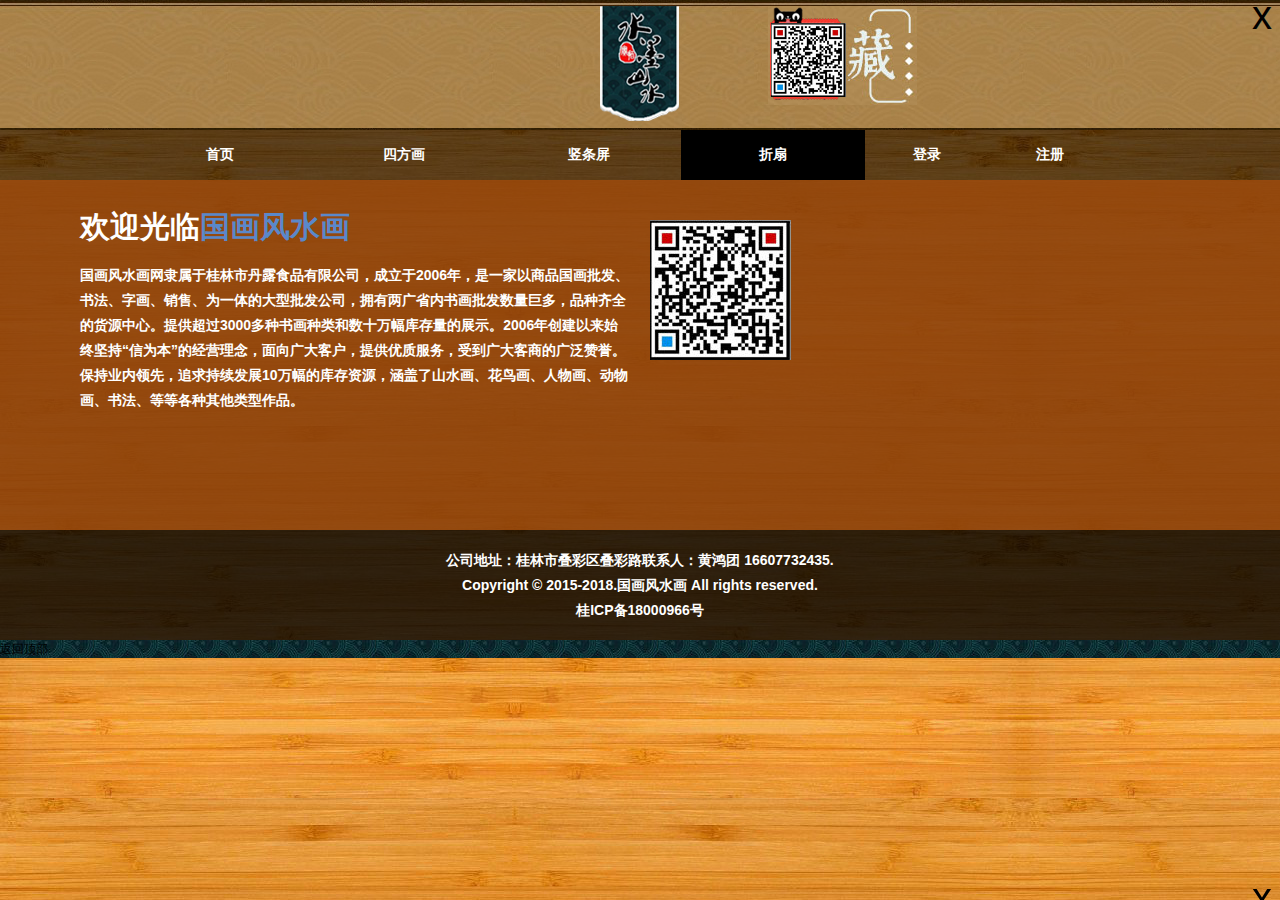
==== geomanticFan.html @ 8c3b7b14 "删除废弃页面、图片" ====
<!DOCTYPE html>
<html lang="en">
<head>
  <meta charset="UTF-8">
  <title>国画风水画-折扇</title>
  <link rel="icon" href="images/bg/fanicon.ico">
  <link rel="stylesheet" href="css/base.css">
  <link rel="stylesheet" href="css/style.css">
  <link rel="stylesheet" href="css/Zstyle.css">
  <link rel="stylesheet" href="css/ZZindex.css">
</head>
<body>
  <!-- 头部 -->
  <div id="ohead" class="mod">
    <div id="logo" class="bg01 mod">
      <img src="images/bg/001-logo.png" alt="" class="logo">
      <img src="images/bg/001-logo-ewm.png" alt="" class="twoCode">
    </div>
    <!-- 导航栏 -->
    <div id="nav">
      <div class="clearfix mod menuNav"><button id="menuBtn">目录</button></div>
      <ul id="headOul" class="clearfix">
        <li><a target="_blank" href="index.html">首页</a></li>
        <li><a target="_blank" href="square.html">四方画</a></li>
        <li><a target="_blank" href="vertical.html">竖条屏</a></li>
        <li id="index"><a target="_blank" href="geomanticFan.html">折扇</a></li>
        <li class="modRight login">登录</li>
        <li class="modRight registered">注册</li>
        <li id="tourist">游客</li>
      </ul>
      <!-- 购物车 -->
      <div id="car">
          <span></span>
      </div>
    </div>
  </div>
  <!-- 商品列表 -->
  <div class="cover">
    <div class="panel">
        <h3>商品列表</h3>
          <ul>
              <!--<li>-->
              <!--<span class="zleft">福禄满堂</span>-->
              <!--<span class="zleft">抢购价365元</span>-->
              <!--<span class="pre pay">付款</span>-->
              <!--<span class="pre delete">删除</span>-->
              <!--</li>-->
              <li></li>
          </ul>
    </div>
  </div>
  <!-- 登录-注册界面 -->
  <div id="mengPlate">
    <div id="interface" class="bg06">
      <span id="hide">x</span>
      <ul id="inter">
        <li class="login">登录</li>
        <li class="registered">注册</li>
      </ul>
      <ul>
        <li>
          <div id="login">
            <form action="index.html">
              <p>
                <span>用户名:</span>
                <input type="text" name="id" placeholder="请输入用户名">
              </p>
              <p>
                <span>密码:</span>
                <input type="password" name="password" placeholder="请输入密码">
              </p>
              <input type="submit" value="点击登录">
            </form>
          </div>
        </li>
        <li>
          <div id="registered">
            <form action="index.html">
              <p>
                <span>用户名:</span>
                <input type="text" name="id" placeholder="请设置用户名">
              </p>
              <p>
                <span>密码:</span>
                <input type="password" name="password" placeholder="请设置密码">
              </p>
              <p>
                <span>确认密码:</span>
                <input type="password" class="rightPassword" placeholder="请确认密码">
              </p>
              <input type="submit" value="点击注册">
            </form>
          </div>
        </li>
      </ul>
    </div>
  </div>
  <!-- 主体 -->
  <div id="obody">

  </div>
  <!-- 尾部 -->
  <div id="footer" class="mod">
    <div class="foot-up">
        <div>
            <h2>欢迎光临<a href="#">国画风水画</a></h2>
            <p>
                国画风水画网隶属于桂林市丹露食品有限公司，成立于2006年，是一家以商品国画批发、书法、字画、销售、为一体的大型批发公司，拥有两广省内书画批发数量巨多，品种齐全的货源中心。提供超过3000多种书画种类和数十万幅库存量的展示。2006年创建以来始终坚持“信为本”的经营理念，面向广大客户，提供优质服务，受到广大客商的广泛赞誉。
                保持业内领先，追求持续发展10万幅的库存资源，涵盖了山水画、花鸟画、人物画、动物画、书法、等等各种其他类型作品。</p>
            <img src="images/bg/fqq_ewm.jpg"/>
        </div>
    </div>
    <div class="foot-down">
        <p>公司地址：桂林市叠彩区叠彩路联系人：黄鸿团   16607732435.</p>
        <p>Copyright © 2015-2018.国画风水画 All rights reserved.</p>
        <p>桂ICP备18000966号</p>
    </div>
  </div>
  <!-- 侧边固定栏 -->
  <div id="fixNav" class="bg02">
    <!-- <div class="consult"><span>阿里巴网店</span></div>
    <div class="consult"><span>在线咨询</span></div>
    <div class="qrcord"><span>扫一扫</span></div> -->
    <div class="return"><span>返回顶部</span></div>
  </div>
  <!-- 弹窗广告 -->
  <div class="windowAdverti">
    <img src="images/bg/06.jpg" alt="">
    <span class="down">x</span>
  </div>
  <div class="bigAdverti">
    <img src="images/bg/07.jpg" alt="">
    <span class="down">x</span>
  </div>
  <script src="js/jquery-3.3.1.js"></script>
  <script src="js/store.min.js"></script>
  <script src="js/base.js"></script>
  <script src="js/engineering.js"></script>
  <script src="js/Zindex.js"></script>
  <script src="js/Yscript.js"></script>
</body>
</html>
---- css/base.css ----
@charset "utf-8";
*{box-sizing: border-box;}
/*css 初始化 */
html, body, ul, li, ol, dl, dd, dt, p, h1, h2, h3, h4, h5, h6, form, fieldset, legend, img {
	margin: 0;
	padding: 0;
}


fieldset, img, input, button {
	border: none;
	padding: 0;
	margin: 0;
	outline-style: none;
}

ul, ol {
	list-style: none;
}

input {
	padding-top: 0;
	padding-bottom: 0;
	font-family: "SimSun", "宋体";
}

select, input {
	vertical-align: middle;
}

select, input, textarea {
	font-size: 12px;
	margin: 0;
}
textarea {
	resize: none;
}

/*防止拖动*/
img {
	border: 0;
	vertical-align: middle;
}

/*  去掉图片低测默认的3像素空白缝隙*/
table {
	border-collapse: collapse;
}

body {
	font: 12px/1.5 tahoma,arial,'Hiragino Sans GB','\5b8b\4f53',sans-serif;
}

.clearfix::after {
	content: "";
  clear: both;
  display: block;
  visibility: hidden;		/*兼容旧浏览器*/
  height: 0;			/*兼容旧浏览器*/
}

.clearfix {
	*zoom: 1; /*IE/7/6*/
}

a {
	text-decoration: none;
}

h1, h2, h3, h4, h5, h6 {
	text-decoration: none;
	font-weight: normal;
	font-size: 100%;
}

s, i, em {
	font-style: normal;
	text-decoration: none;
}

/*公共类*/
.w {
	/*版心 提取 */
	width: 1190px;
	margin: 0 auto;
}

.fl {
	float: left
}

.fr {
	float: right
}

.al {
	text-align: left
}

.ac {
	text-align: center
}

.ar {
	text-align: right
}

.hide {
	display: none
}
---- css/style.css ----
@charset "utf-8";
/* 公共区域 */
    *{
      box-sizing: border-box;
    }
    img{
      vertical-align: top;
    }
    body{
      background-image: url(../images/bg/007-bg.jpg);
    }
    .mod{
      width: 100%;
    }
    .bg01{
      background-image: url(../images/bg/001-header-bg.jpg);
    }
    .bg02{
      background-image: url(../images/bg/002-.mainmenu-area-bg.jpg);
    }
    .bg03{
      background-image: url(../images/bg/003-promo-area-bg.jpg);
    }
    .bg06{
      background-image: url(../images/bg/006-body-bg.jpg);
    }
    .bg07{
      background-image: url(../images/bg/007-bg.jpg);
    }

/* 头部 */
    #ohead{
      height: 130px;
      position: relative;
    }
    #logo{
      height: 130px;
      position: relative;
    }
    .logo{
      top: 6px;
      left: 50%;
      margin-left: -40px;
      position: absolute;
    }
    .twoCode{
      top: 6px;
      left: 60%;
      position: absolute;
    }

  /* 导航栏 */
    #nav{
      width: 100%;
      z-index: 10;
      top: 130px;
      position: absolute;
    }
    #nav{
      background-color: rgba(0, 0, 0, .6);
    }
    #headOul{
      width: 80%;
      margin: auto;
      text-align: center;
    }
    #headOul li{
      width: 18%;
      float: left;
      height: 50px;
      line-height: 48px;
    }
    #headOul a{
      color: #fff;
      padding: 16px 50px;
      font-size: 14px;
      font-weight: 700;
    }
    #index,#headOul .index{
      background-color: #000;
    }
    #index a,#headOul .index a{
      color: #fff;
      font-weight: 700;
    }
    #nav .menuNav{
      height: 50px;
      display: none;
      text-align: center;
    }
    #menuBtn{
      width: 50px;
      height: 30px;
      cursor: pointer;
      margin: 10px auto;
    }
    .modRight{
      color: #fff;
      cursor: pointer;
      font-size: 14px;
      font-weight: 700;
    }

  /* 登录-注册界面 */
    #mengPlate{
      top: 0;
      width: 100%;
      height: 100%;
      z-index: 800;
      display: none;
      position: fixed;
      background-color: rgba(180, 180, 180, .6);
    }
    #interface{
      width: 400px;
      height: 300px;
      margin: 150px auto;
      position: relative;
      background-color: #fff;
    }
    #inter{
      text-align: center;
    }
    #inter li{
      width: 50%;
      float: left;
      color: #000;
      height: 40px;
      font-size: 20px;
      font-weight: 700;
      line-height: 40px;
      margin-bottom: 20px;
    }
    #inter+ul li p{
      width: 60%;
      font-size: 20px;
      line-height: 20px;
      margin: 20px auto;
    }
    #inter+ul input{
      height: 20px;
      float: right;
    }
    #inter+ul input[type="submit"]{
      left: 50%;
      color: #fff;
      bottom: 20px;
      width: 100px;
      height: 50px;
      font-size: 14px;
      margin-left: -50px;
      position: absolute;
      background-image: url(../images/bg/002-.mainmenu-area-bg.jpg);
    }
    .content{
      background-color: rgba(144, 80, 0, .5);
    }
    #tourist{
      top: 0;
      width: 12%;
      right: 22%;
      color: #fff;
      height: 40px;
      display: none;
      cursor: pointer;
      font-size: 14px;
      font-weight: 700;
      position: absolute;
    }
    #hide{
      top: 0px;
      width: 40px;
      right: -40px;
      height: 40px;
      font-size: 40px;
      cursor: pointer;
      line-height: 30px;
      text-align: center;
      position: absolute;
    }
    .Red{
      background-color: #f00;
    }
    #out{
      width: 100%;
      height: 100%;
      text-align: center;
      top: 0;
      z-index: 2000;
      background-color: rgba(0, 0, 0, .6);
      position: fixed;
      display: none;
    }
    #out span{
      width: 100%;
      height: 100%;
      left: 0;
      top: 0;
      position: absolute;
    }
    #out div{
      width: 200px;
      height: 100px;
      position: absolute;
      top: 50%;
      left: 50%;
      margin-left: -100px;
      margin-top: -50px;
    }
    #out p{
      color: #2b2b2b;
      font-size: 20px;
      line-height: 40px;
      font-weight: 700;
    }
    #out button{
      width: 50px;
      height: 20px;
      margin: 10px;
    }


/* 主体 */
    #obody{
      top: 50px;
      width: 100%;
      margin-bottom: 50px;
      position: relative;
    }
/*    轮播图
    #carousel{
      margin: 0 auto;
      overflow: hidden;
      position: relative;
    }
    #carousel>.box{
      left: 15%;
      width: 70%;
      overflow: hidden;
      position: relative;
    }
    #carousel ul{
      left: 0;
      width: 500%;
      position: relative;
    }
    #carousel ul li{
      width: 20%;
      float: left;
      text-align: center;
    }
    #carousel ul li img{
      width: 100%;
    }

   底部按钮
    #btn{
      left: 50%;
      bottom: 50px;
      width: 200px;
      height: 20px;
      position: absolute;
      margin-left: -100px;
    }
    #btn span{
      width: 20px;
      height: 20px;
      cursor: pointer;
      margin-left: 20px;
      border-radius: 50%;
      background: #2b2b2b;
      display: inline-block;
    }
    #btn .slide{
      background-color: #f96;
    }

   轮播按钮
    .mid{
      top: 50%;
      position: absolute;
    }
    .mid span{
      width: 40px;
      height: 40px;
      font-size: 40px;
      cursor: pointer;
      line-height: 35px;
      position: absolute;
      text-align: center;
      border-radius: 20px;
    }
    .mid img{
      width: 40px;
      height: 40px;
    }
    .mid .sLeft{
      left: 15%;
    }
    .mid .sRight{
      right: 15%;
    }

    侧边广告
    .adverti{
      top: -2px;
      width: 13%;
      position: absolute;
      text-align: center;
    }
    .adverti img{
      width: 100%;
    }
    .adverti .Shaft{
      width: 80%;
      top: -570px;
      position: relative;
    }
    .adverti .bottomShaft{
      top: -570px;
      position: relative;
    }
    .adverti img:not(.Shaft){
      z-index: 1;
      position: relative;
    }
    .adverti-01{
      left: 1%;
    }
    .adverti-02{
      right: 1%;
    } */

  /* 广告 */
    .advertising{
      width: 100%;
      padding: 50px;
      text-align: center;
    }
    .advertising p{
      margin: 0;
      color: #fff;
      font-size: 50px;
      font-weight: 200;
      padding-bottom: 50px;
    }
    .advertising img{
      width: 100%;
      margin: auto;
      min-width: 400px;
      max-width: 1200px;
      text-align: center;
      vertical-align: middle;
    }

/* 尾部 */



/* 弹窗广告 */
    /* .windowAdverti,.bigAdverti{
      display: none;
      position: fixed;
      z-index: 980;
    }
    .windowAdverti img,.bigAdverti img{
      width: 100%;
    }
    .down{
      top: 0;
      right: 0;
      width: 36px;
      height: 36px;
      font-size: 40px;
      cursor: pointer;
      line-height: 30px;
      position: absolute;
      text-align: center;
    }
    .windowAdverti{

      max-height: 200px;
      max-width: 334px;
      bottom: 0;
      width: 30%;
      right: 0;
    }
    .bigAdverti{
      width: 15%;
      bottom: 0;
      left: 0;
    } */
    .windowAdverti{
      right: 0;
      bottom: 0;
      width: 30%;
      z-index: 980;
      display: none;
      position: fixed;
      max-width: 334px;
      max-height: 200px;
    }
    .windowAdverti img{
      width: 100%;
    }
    .down{
      top: 0;
      right: 0;
      width: 36px;
      height: 36px;
      font-size: 40px;
      cursor: pointer;
      line-height: 30px;
      position: absolute;
      text-align: center;
    }
---- css/Zstyle.css ----
@charset "UTF-8";

.ch-header {
    width: 262px;
    height: 340px;
    margin: 20px auto;
}

.ch-content {
    width: 100%;
    /* height: 591px; */
    margin: 0 auto;
    cursor: pointer;
}
.ch-content img{
    width: 100%;
}

#car {
    width: 40px;
    height: 40px;
    background: url('../images/zlong/shopcar.png') 4px 4px no-repeat;
    z-index: 999;
    background-size: 32px 32px;
    cursor: pointer;
    top: 0;
    right: 18%;
    position: absolute;
    display: none;
}
#car span {
    width: 20px;
    height: 20px;
    color: #f00;
    font-size: 20px;
    font-weight: 600;
    position: absolute;
    right: -12px;
    top: -5px;
}

.cover {
    width: 100%;
    height: 100%;
    z-index: 998;
    background-color: rgba(0, 0, 0, .9);
    text-align: center;
    display: none;
    position: fixed;
    top: 0;
    left: 0;
}
.panel {
    width: 750px;
    height: 350px;
    background-color: #ccc;
    border-radius: 20px;
    position: absolute;
    top: 100px;
    left: 280px;
}

.panel h3 {
    font-size: 22px;
    font-weight: 700;
    border-bottom: 1px solid #2b2b2b;
    box-shadow: 0 0 3px 5px #000;
    border-radius: 20px 20px 0 0;

    margin-bottom: 10px;
    padding: 10px;
}

.panel li {
    width: 100%;
    border-bottom: 1px dashed #666;
    /*background-color: #f00;*/
    float: left;
}

.panel li span {
    color: #D24307;
    font-size: 16px;
    font-weight: 700;
}

.panel {
    float: left;
    margin-left: 30px;
}

.panel .pre {
    float: right;
    margin-right: 30px;
    cursor: pointer;
    color: #f00;
    font-weight: 700;
}

.zleft {
    float: left;
    margin-left: 30px;
}

.panel .pre {
    float: right;
    margin-right: 30px;
    cursor: pointer;
    color: #f00;
    font-weight: 700;
}
---- css/ZZindex.css ----
@charset "UTF-8";
.railrail{
    text-align: center;
}
.rail {
    width: 100%;
    height: 80px;
    background: url('../images/bg/003-promo-area-bg.jpg') 0 0 no-repeat;
}


.z-pic img {
    width: 100%;
    cursor: pointer;
}

.foot-up {
    overflow: hidden;
    width: 100%;
    height: 350px;
    background-color: rgba(139, 64, 10, 0.9);
    color: #fff;
    padding: 30px 80px;
    text-align: left;
    position: relative;
}

.foot-up div {
    width: 550px;
}

.foot-up h2 {
    font-size: 30px;
    font-weight: 700;
    line-height: 33px;
    margin-bottom: 20px;
}
.foot-up h2 a {
    color: #5a88ca;
}

.foot-up p {
    font-size: 14px;
    font-weight: 700;
    line-height: 25px;
}
.foot-up img {
    top: 40px;
    left: 650px;
    position: absolute;
}

.foot-down {
    height: 110px;
    background-color: rgba(0, 0, 0, .8);
    text-align: center;
    padding-top: 20px;
}
.foot-down p {
    color: #fff;
    font-size: 14px;
    font-weight: 700;
    height: 20px;
    line-height: 20px;
    margin-bottom: 5px;
}
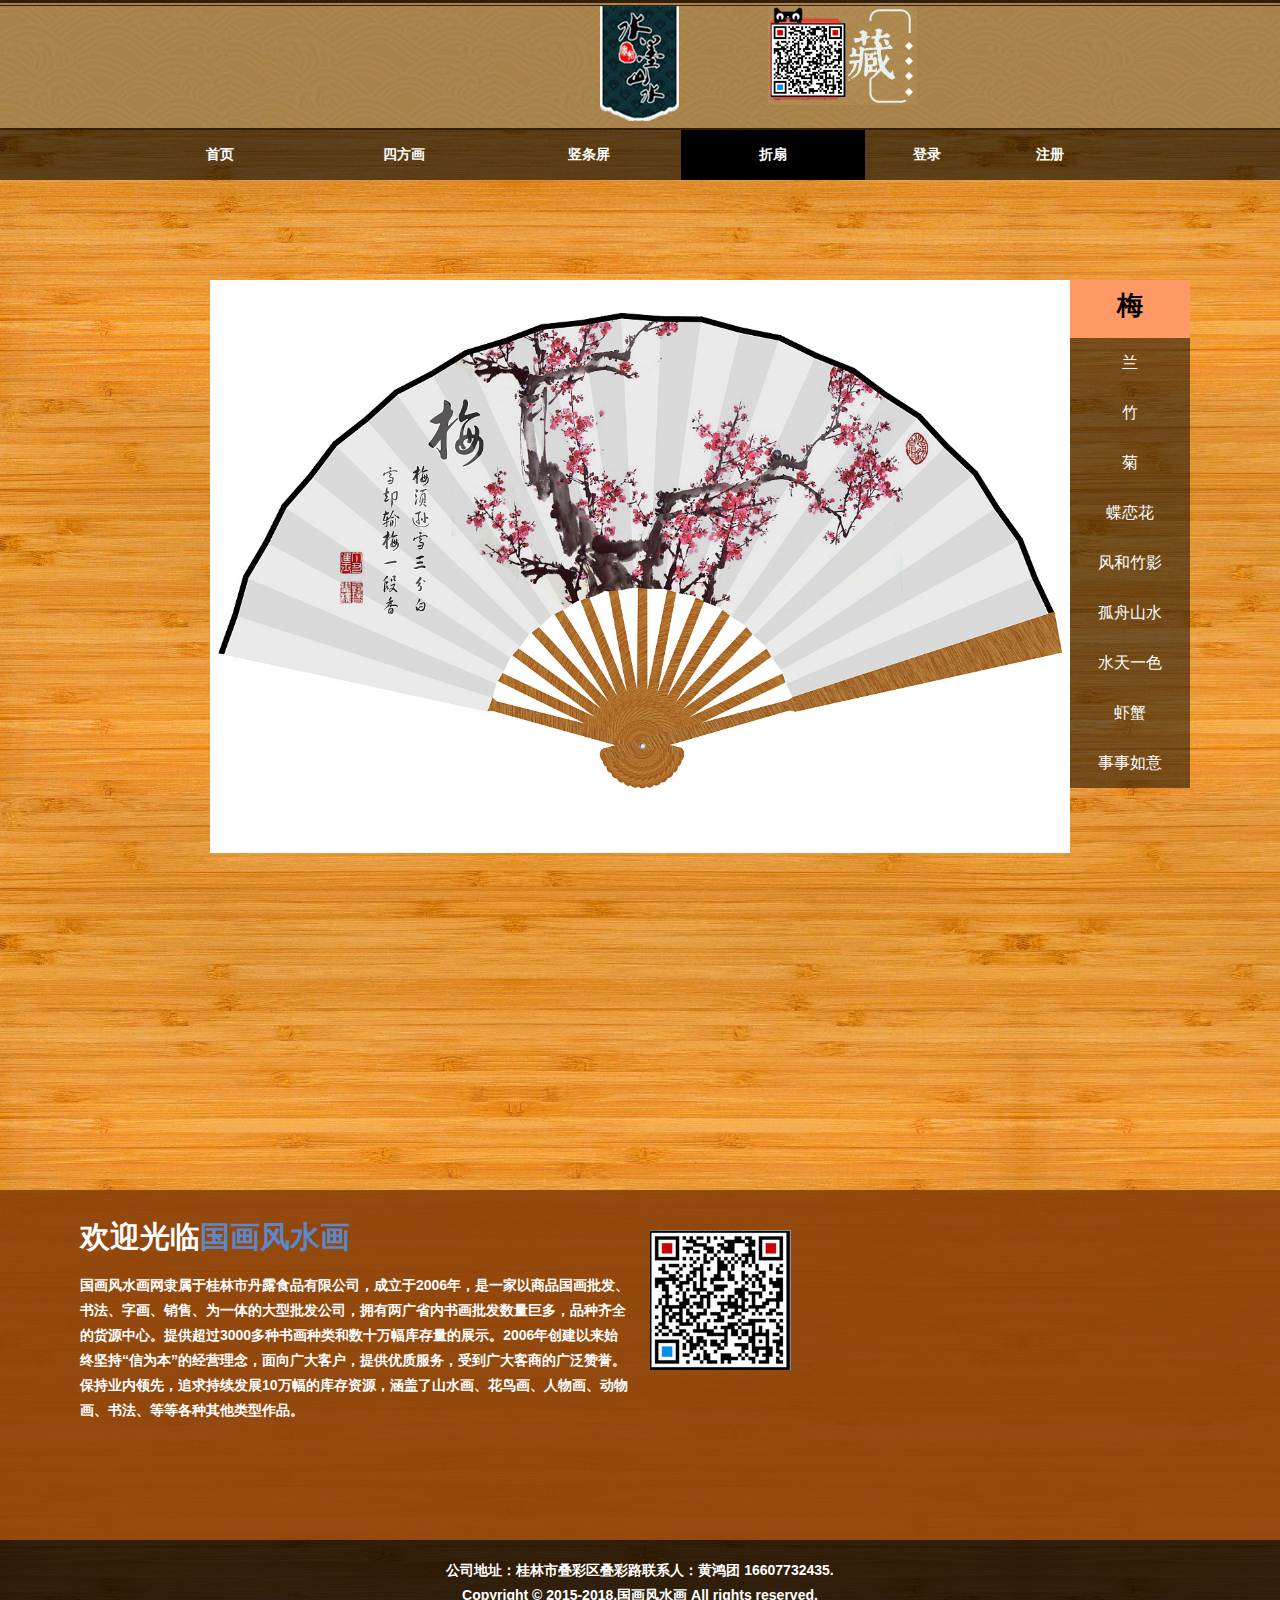
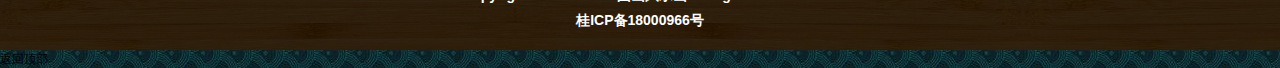
==== commit 9ee7424a: "修改折扇页面" ====
--- a/geomanticFan.html
+++ b/geomanticFan.html
@@ -8,6 +8,7 @@
   <link rel="stylesheet" href="css/style.css">
   <link rel="stylesheet" href="css/Zstyle.css">
   <link rel="stylesheet" href="css/ZZindex.css">
+  <link rel="stylesheet" href="css/fan.css">
 </head>
 <body>
   <!-- 头部 -->
@@ -97,7 +98,23 @@
   </div>
   <!-- 主体 -->
   <div id="obody">
-
+    <div id="fan" class="clearfix">
+        <ul>
+            <li><img src="images/geomanticFan/1.jpg" ><p class="name">梅</p><span class="price">￥285</span></li>
+            <li><img src="images/geomanticFan/2.jpg" ><p class="name">兰</p><span class="price">￥285</span></li>
+            <li><img src="images/geomanticFan/3.jpg" ><p class="name">竹</p><span class="price">￥285</span></li>
+            <li><img src="images/geomanticFan/4.jpg" ><p class="name">菊</p><span class="price">￥285</span></li>
+            <li><img src="images/geomanticFan/5.jpg" ><p class="name">蝶恋花</p><span class="price">￥285</span></li>
+            <li><img src="images/geomanticFan/6.jpg" ><p class="name">风和竹影</p><span class="price">￥285</span></li>
+            <li><img src="images/geomanticFan/7.jpg" ><p class="name">孤舟山水</p><span class="price">￥285</span></li>
+            <li><img src="images/geomanticFan/8.jpg" ><p class="name">水天一色</p><span class="price">￥285</span></li>
+            <li><img src="images/geomanticFan/9.jpg" ><p class="name">虾蟹</p><span class="price">￥285</span></li>
+            <li><img src="images/geomanticFan/10.jpg" ><p class="name">事事如意</p><span class="price">￥285</span></li>
+        </ul>
+        <!-- 指示器 -->
+        <div class="ctl">
+        </div>
+    </div>
   </div>
   <!-- 尾部 -->
   <div id="footer" class="mod">
@@ -123,20 +140,13 @@
     <div class="qrcord"><span>扫一扫</span></div> -->
     <div class="return"><span>返回顶部</span></div>
   </div>
-  <!-- 弹窗广告 -->
-  <div class="windowAdverti">
-    <img src="images/bg/06.jpg" alt="">
-    <span class="down">x</span>
-  </div>
-  <div class="bigAdverti">
-    <img src="images/bg/07.jpg" alt="">
-    <span class="down">x</span>
-  </div>
+
   <script src="js/jquery-3.3.1.js"></script>
   <script src="js/store.min.js"></script>
   <script src="js/base.js"></script>
   <script src="js/engineering.js"></script>
   <script src="js/Zindex.js"></script>
   <script src="js/Yscript.js"></script>
+  <script src="js/fan.js"></script>
 </body>
 </html>
--- a/css/style.css
+++ b/css/style.css
@@ -65,15 +65,18 @@
       text-align: center;
     }
     #headOul li{
+        float: left;
+      /*margin-left: 10px;*/
       width: 18%;
-      float: left;
       height: 50px;
       line-height: 48px;
     }
     #headOul a{
-      color: #fff;
-      padding: 16px 50px;
+        display: inline-block;
+      color: #fff;
+      /*padding: 16px 50px;*/
       font-size: 14px;
+        width: 100%;
       font-weight: 700;
     }
     #index,#headOul .index{
--- a/css/fan.css
+++ b/css/fan.css
@@ -0,0 +1,83 @@
+#fan {
+            max-width: 65%;
+            min-width: 860px;
+            min-height: 860px;
+            margin: 100px auto;
+            position: relative;
+        }
+
+        #fan ul {
+            width: 100%;
+            list-style: none;
+            position: relative;
+        }
+
+        #fan ul li {
+            width: 100%;
+            display: none;
+            position: absolute;
+            left: 0;
+            top: 0;
+        }
+        #fan ul li:first-child{
+            display: list-item;
+        }
+        #fan ul li p,#fan ul li span{
+            display: none;
+        }
+        #fan ul li img{
+            width: 100%;
+            cursor: pointer;
+        }
+
+        #fan .ctl_dir {
+            cursor: pointer;
+        }
+
+        #fan .ctl_dir .ctl_prev,
+        #fan .ctl_dir .ctl_next {
+            width: 20px;
+            height: 34px;
+            background: url("../images/geomanticFan/icon.png") no-repeat;
+            position: absolute;
+            top: 50%;
+            transform: translate(0, -50%);
+        }
+
+        #fan .ctl_dir .ctl_prev {
+            left: 0;
+        }
+
+        #fan .ctl_dir .ctl_next {
+            right: 0;
+            background-position: -9px -45px;
+        }
+
+        #fan .ctl {
+            width: 120px;
+            text-align: center;
+            cursor: pointer;
+            background-color: rgba(0, 0, 0, .5);
+            position: absolute;
+            z-index: 100;
+            right: -120px;
+            color: #fff;
+        }
+
+        #fan .ctl .ctl_icon {
+            text-align: center;
+            font-size: 16px;
+            width: 100%;
+            height: 50px;
+            line-height: 50px;
+            display: inline-block;
+        }
+
+        #fan .ctl .current {
+            color: #000;
+            font-size: 26px;
+            font-weight: 700;
+            height: 58px;
+            background-color: #f96;
+        }
+
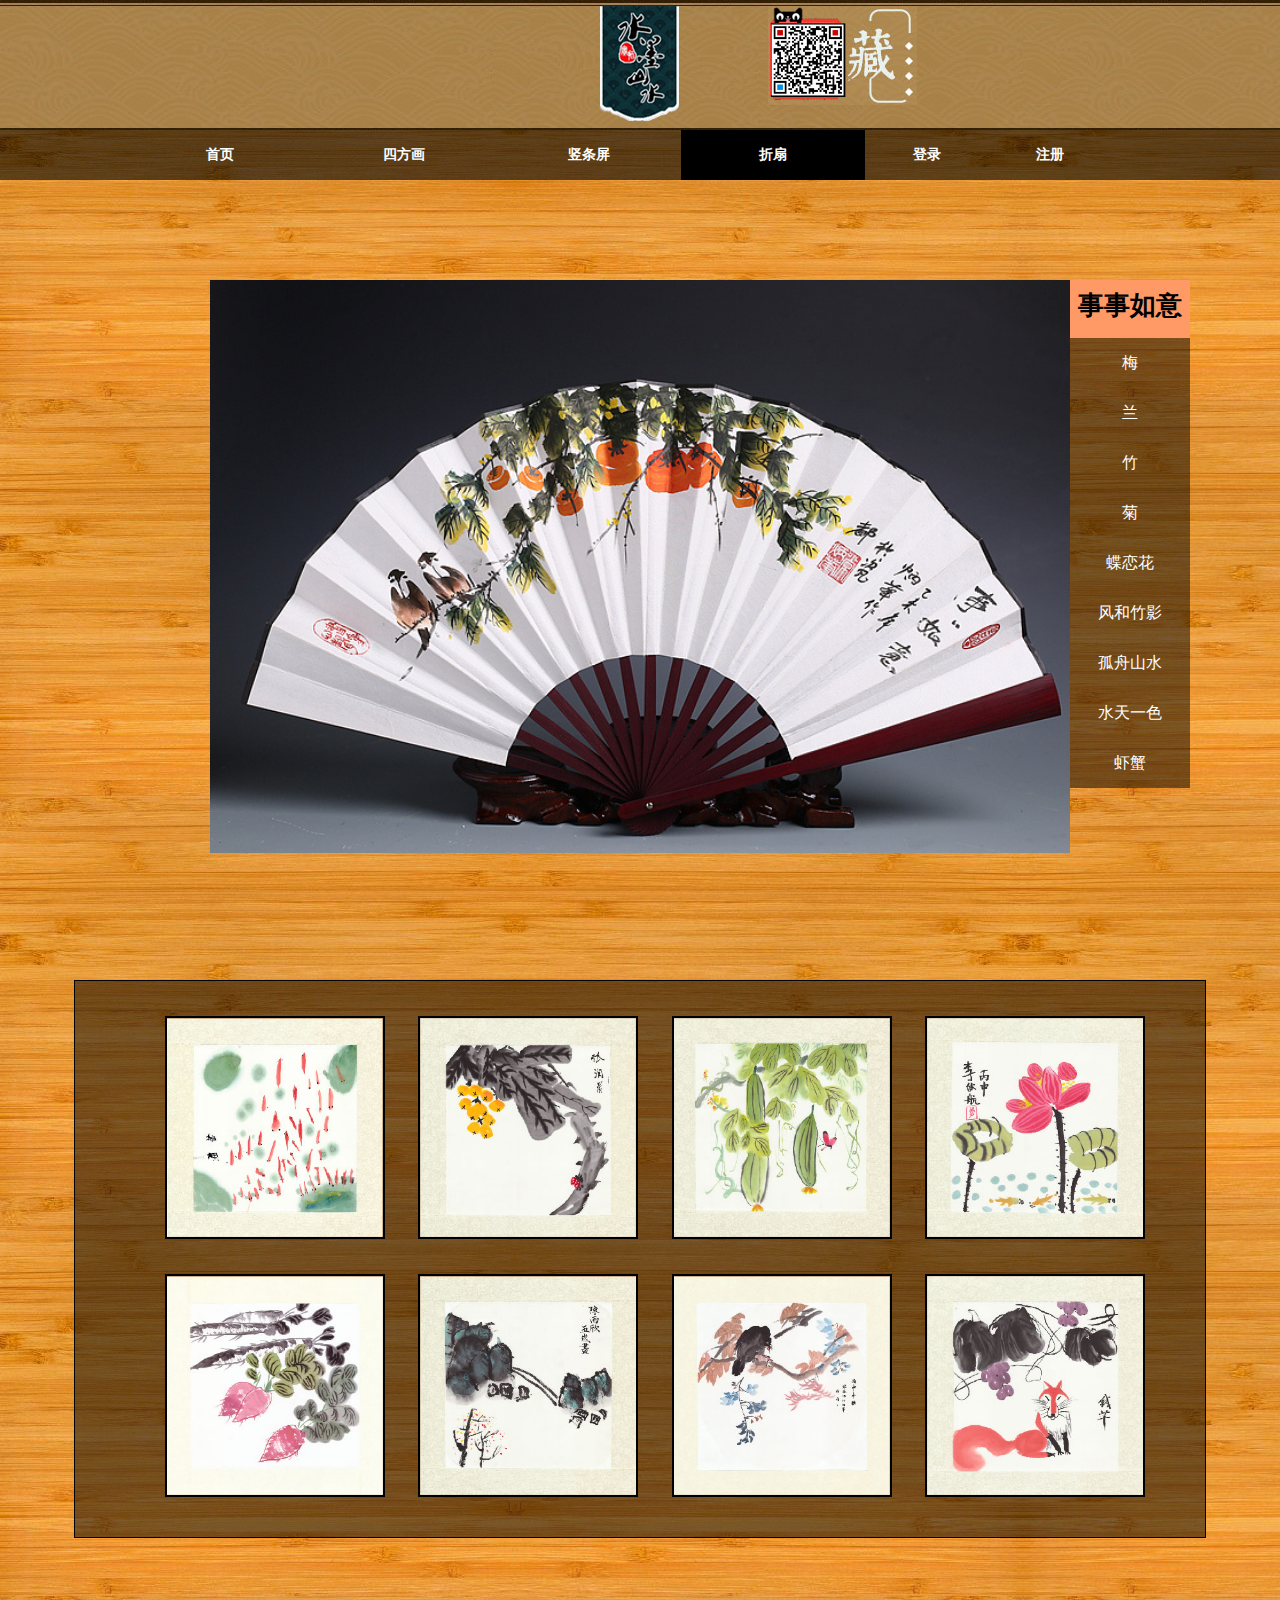
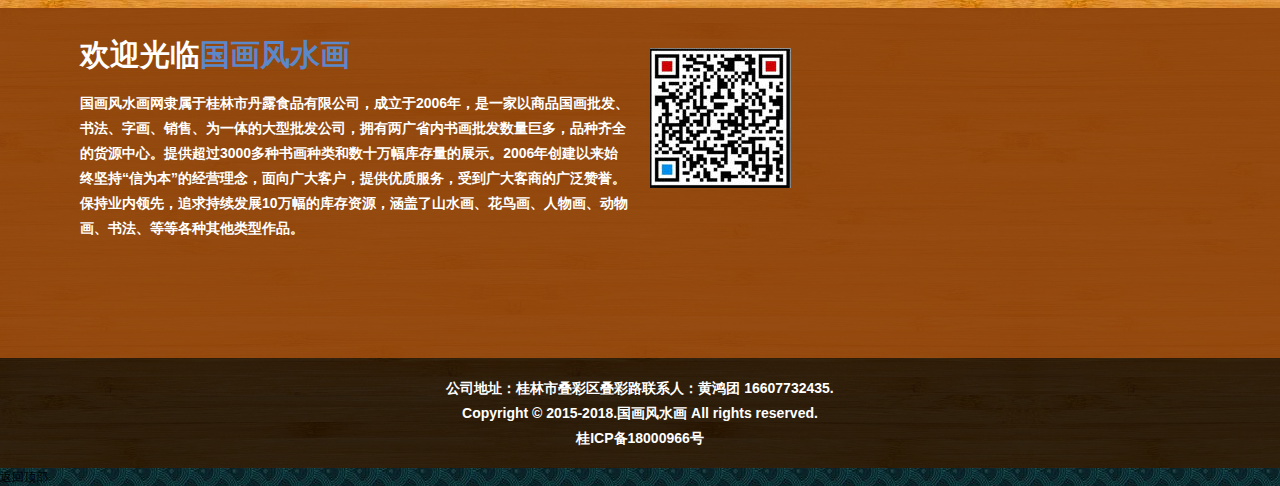
==== commit b9d7b049: "添加了鼠标移动" ====
--- a/geomanticFan.html
+++ b/geomanticFan.html
@@ -9,6 +9,7 @@
   <link rel="stylesheet" href="css/Zstyle.css">
   <link rel="stylesheet" href="css/ZZindex.css">
   <link rel="stylesheet" href="css/fan.css">
+
 </head>
 <body>
   <!-- 头部 -->
@@ -98,8 +99,9 @@
   </div>
   <!-- 主体 -->
   <div id="obody">
-    <div id="fan" class="clearfix">
+      <div id="fan" class="clearfix">
         <ul>
+            <li><img src="images/geomanticFan/10.jpg" ><p class="name">事事如意</p><span class="price">￥285</span></li>
             <li><img src="images/geomanticFan/1.jpg" ><p class="name">梅</p><span class="price">￥285</span></li>
             <li><img src="images/geomanticFan/2.jpg" ><p class="name">兰</p><span class="price">￥285</span></li>
             <li><img src="images/geomanticFan/3.jpg" ><p class="name">竹</p><span class="price">￥285</span></li>
@@ -109,12 +111,24 @@
             <li><img src="images/geomanticFan/7.jpg" ><p class="name">孤舟山水</p><span class="price">￥285</span></li>
             <li><img src="images/geomanticFan/8.jpg" ><p class="name">水天一色</p><span class="price">￥285</span></li>
             <li><img src="images/geomanticFan/9.jpg" ><p class="name">虾蟹</p><span class="price">￥285</span></li>
-            <li><img src="images/geomanticFan/10.jpg" ><p class="name">事事如意</p><span class="price">￥285</span></li>
         </ul>
         <!-- 指示器 -->
         <div class="ctl">
         </div>
     </div>
+      <div class="ctr_change">
+          <ul class="clearfix">
+              <li class="zlink"><div><span class="ctr_span1 name">金鱼</span><span class="ctr_span2 zzprice">¥299</span></div><img class="picc" src="images/horizontal/w1.jpg" alt=""></li>
+              <li class="zlink"><div><span class="ctr_span1 name">琵琶</span><span class="ctr_span2 zzprice">¥299</span></div><img class="picc" src="images/horizontal/w2.jpg" alt=""></li>
+              <li class="zlink"><div><span class="ctr_span1 name">丰收</span><span class="ctr_span2 zzprice">¥299</span></div><img class="picc" src="images/horizontal/w3.jpg" alt=""></li>
+              <li class="zlink"><div><span class="ctr_span1 name">花开</span><span class="ctr_span2 zzprice">¥299</span></div><img class="picc" src="images/horizontal/w4.jpg" alt=""></li>
+              <li class="zlink"><div><span class="ctr_span1 name">萝卜</span><span class="ctr_span2 zzprice">¥299</span></div><img class="picc" src="images/horizontal/w5.jpg" alt=""></li>
+              <li class="zlink"><div><span class="ctr_span1 name">渡桥</span><span class="ctr_span2 zzprice">¥299</span></div><img class="picc" src="images/horizontal/w6.jpg" alt=""></li>
+              <li class="zlink"><div><span class="ctr_span1 name">秋天</span><span class="ctr_span2 zzprice">¥299</span></div><img class="picc" src="images/horizontal/w7.jpg" alt=""></li>
+              <li class="zlink"><div><span class="ctr_span1 name">葡萄</span><span class="ctr_span2 zzprice">¥299</span></div><img class="picc" src="images/horizontal/w8.jpg" alt=""></li>
+
+          </ul>
+      </div>
   </div>
   <!-- 尾部 -->
   <div id="footer" class="mod">
@@ -148,5 +162,6 @@
   <script src="js/Zindex.js"></script>
   <script src="js/Yscript.js"></script>
   <script src="js/fan.js"></script>
+  <script src="js/link.js"></script>
 </body>
 </html>
--- a/css/fan.css
+++ b/css/fan.css
@@ -1,7 +1,7 @@
 #fan {
             max-width: 65%;
             min-width: 860px;
-            min-height: 860px;
+            min-height: 600px;
             margin: 100px auto;
             position: relative;
         }
@@ -38,7 +38,6 @@
         #fan .ctl_dir .ctl_next {
             width: 20px;
             height: 34px;
-            background: url("../images/geomanticFan/icon.png") no-repeat;
             position: absolute;
             top: 50%;
             transform: translate(0, -50%);
@@ -80,4 +79,39 @@
             height: 58px;
             background-color: #f96;
         }
+        /*鼠标滑动*/
+        .ctr_change {
+            border: 1px solid #000;
+            padding: 20px 0 20px 30px;
+            background-color: rgba(0,0,0,.5);
+            width: 1132px;
+            margin: 0 auto;
+            margin-bottom: 120px;
+        }
+        .ctr_change ul {
+            width: 100%;
+            text-align: center;
+        }
+        .ctr_change ul li {
+            border: 2px solid black;
+            overflow: hidden;
+            position: relative;
+            width: 20%;
+            display: inline-block;
+            margin: 15px;
 
+        }
+        .ctr_change ul li img {
+            width: 100%;
+        }
+        .ctr_change div {
+            color: white;
+            font-size: 20px;
+            position: absolute;
+            left: 0;
+            top: 0;
+            width: 100%;
+            height: 100%;
+            background-color: rgba(0,0,0,.7);
+            opacity: 0;
+        }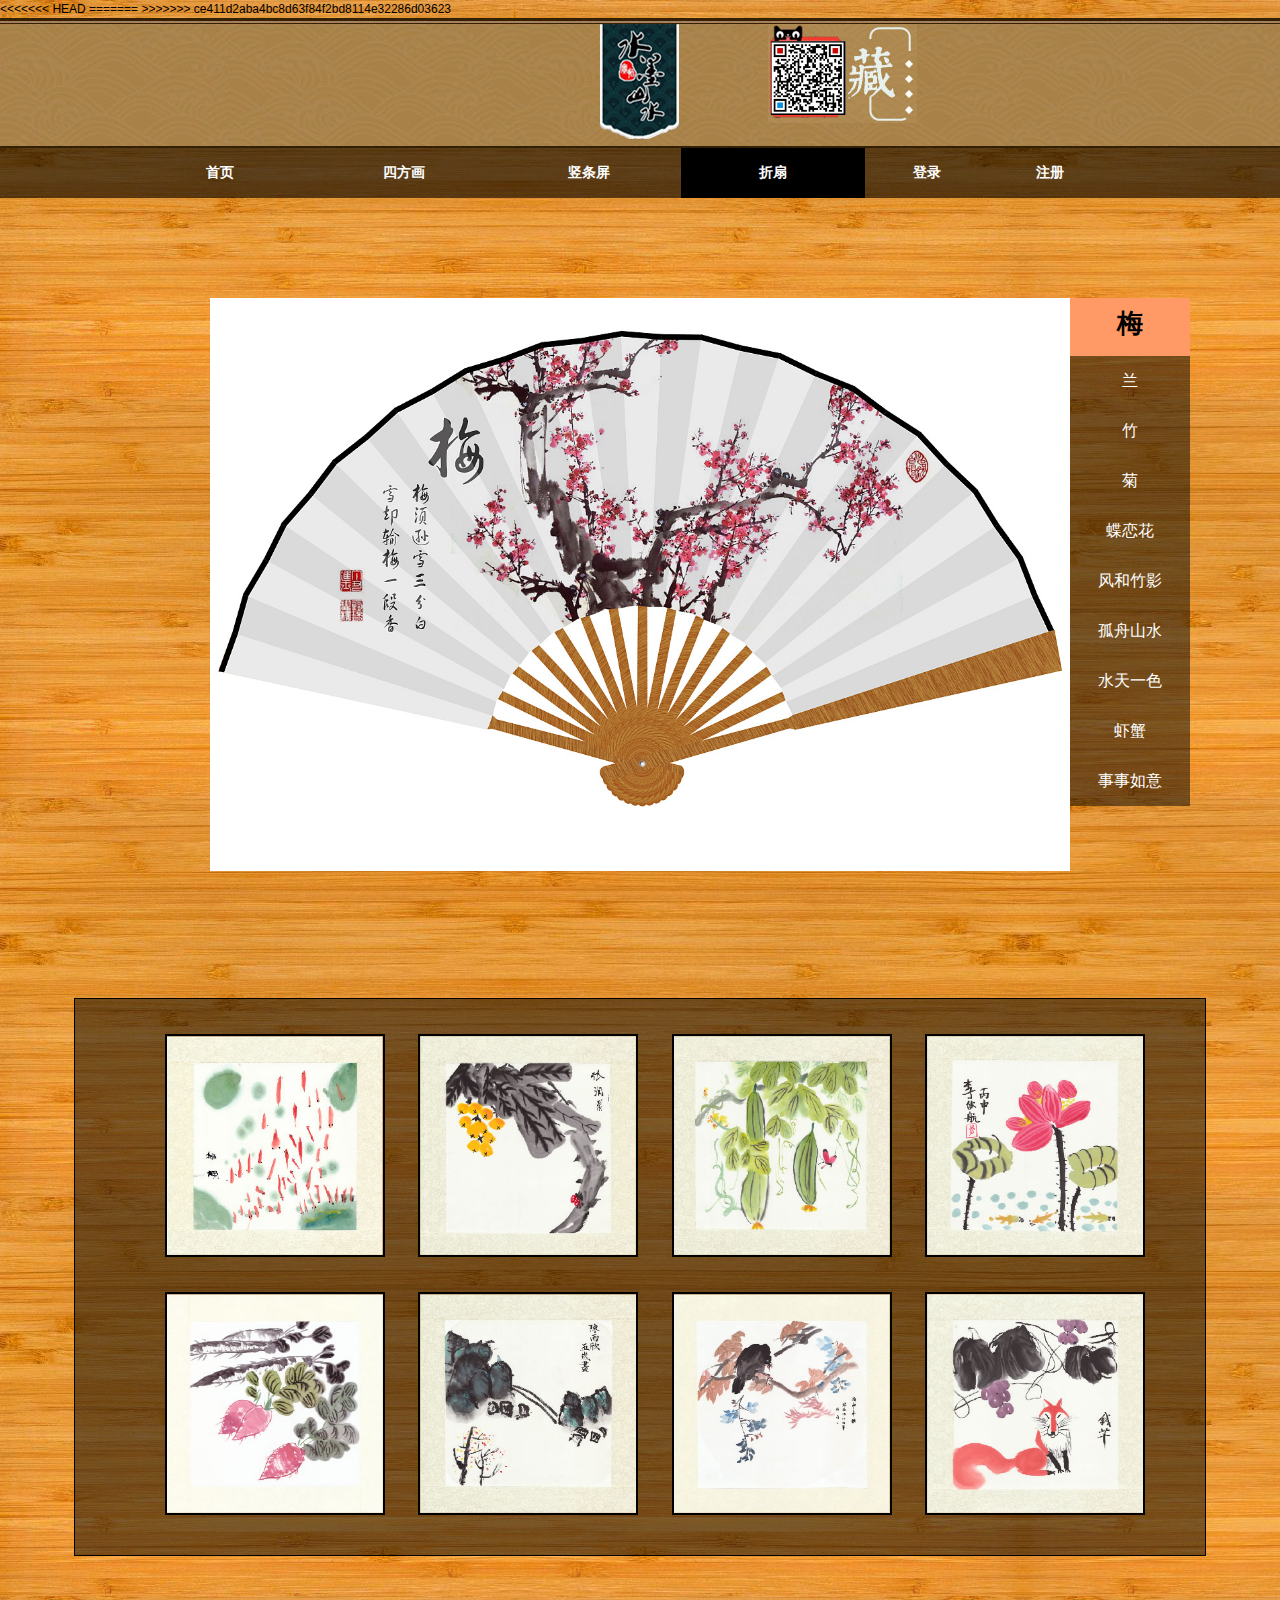
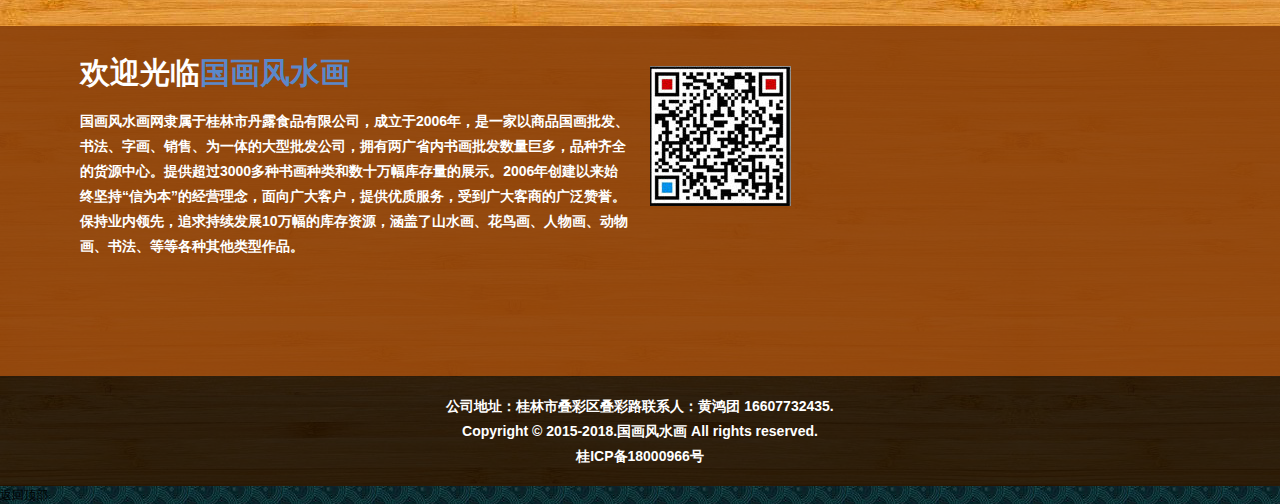
==== commit fbaceffa: "在折扇图中添加了新的内容" ====
--- a/geomanticFan.html
+++ b/geomanticFan.html
@@ -9,6 +9,10 @@
   <link rel="stylesheet" href="css/Zstyle.css">
   <link rel="stylesheet" href="css/ZZindex.css">
   <link rel="stylesheet" href="css/fan.css">
+<<<<<<< HEAD
+=======
+    <link rel="stylesheet" href="css/link.css">
+>>>>>>> ce411d2aba4bc8d63f84f2bd8114e32286d03623
 
 </head>
 <body>
@@ -101,16 +105,16 @@
   <div id="obody">
       <div id="fan" class="clearfix">
         <ul>
-            <li><img src="images/geomanticFan/10.jpg" ><p class="name">事事如意</p><span class="price">￥285</span></li>
-            <li><img src="images/geomanticFan/1.jpg" ><p class="name">梅</p><span class="price">￥285</span></li>
-            <li><img src="images/geomanticFan/2.jpg" ><p class="name">兰</p><span class="price">￥285</span></li>
-            <li><img src="images/geomanticFan/3.jpg" ><p class="name">竹</p><span class="price">￥285</span></li>
-            <li><img src="images/geomanticFan/4.jpg" ><p class="name">菊</p><span class="price">￥285</span></li>
-            <li><img src="images/geomanticFan/5.jpg" ><p class="name">蝶恋花</p><span class="price">￥285</span></li>
-            <li><img src="images/geomanticFan/6.jpg" ><p class="name">风和竹影</p><span class="price">￥285</span></li>
-            <li><img src="images/geomanticFan/7.jpg" ><p class="name">孤舟山水</p><span class="price">￥285</span></li>
-            <li><img src="images/geomanticFan/8.jpg" ><p class="name">水天一色</p><span class="price">￥285</span></li>
-            <li><img src="images/geomanticFan/9.jpg" ><p class="name">虾蟹</p><span class="price">￥285</span></li>
+            <li class="zlink"><img class="picc" src="images/geomanticFan/1.jpg" ><p class="name">梅</p><span class="zzprice">￥285</span></li>
+            <li class="zlink"><img class="picc" src="images/geomanticFan/2.jpg" ><p class="name">兰</p><span class="zzprice">￥285</span></li>
+            <li class="zlink"><img class="picc" src="images/geomanticFan/3.jpg" ><p class="name">竹</p><span class="zzprice">￥285</span></li>
+            <li class="zlink"><img class="picc" src="images/geomanticFan/4.jpg" ><p class="name">菊</p><span class="zzprice">￥285</span></li>
+            <li class="zlink"><img class="picc" src="images/geomanticFan/5.jpg" ><p class="name">蝶恋花</p><span class="zzprice">￥285</span></li>
+            <li class="zlink"><img class="picc" src="images/geomanticFan/6.jpg" ><p class="name">风和竹影</p><span class="zzprice">￥285</span></li>
+            <li class="zlink"><img class="picc" src="images/geomanticFan/7.jpg" ><p class="name">孤舟山水</p><span class="zzprice">￥285</span></li>
+            <li class="zlink"><img class="picc" src="images/geomanticFan/8.jpg" ><p class="name">水天一色</p><span class="zzprice">￥285</span></li>
+            <li class="zlink"><img class="picc" src="images/geomanticFan/9.jpg" ><p class="name">虾蟹</p><span class="zzprice">￥285</span></li>
+            <li class="zlink"><img class="picc" src="images/geomanticFan/10.jpg" ><p class="name">事事如意</p><span class="zzprice">￥285</span></li>
         </ul>
         <!-- 指示器 -->
         <div class="ctl">
@@ -130,6 +134,58 @@
           </ul>
       </div>
   </div>
+
+  <!--链接跳转-->
+
+  <!--<div class="zzmask">-->
+  <!--<div class="zlink zed">-->
+  <!--<div><img src="img/2-01.jpg"/></div>-->
+  <!--<div>-->
+  <!--<span class="ztitle">年年有余</span>-->
+  <!--<span class="zjia">998</span>-->
+  <!--<p class="zcar">加入购物车</p>-->
+  <!--</div>-->
+  <!--</div>-->
+  <!--</div>-->
+  <!--<div class="zzlist">-->
+  <div class="z-data">
+      <h3>商 品 列 表</h3>
+      <span class="zclose"> < 关闭</span>
+      <ul>
+          <!--<li>-->
+          <!--<span class="zleft">福禄满堂</span>-->
+          <!--<span class="zleft">抢购价365元</span>-->
+          <!--<span class="pre pay">付款</span>-->
+          <!--<span class="pre delete">删除</span>-->
+          <!--</li>-->
+      </ul>
+      <!--</div>-->
+      <div class="zpay" id="zpay">
+          <h3></h3>
+          <p>购买数量 (<span>限购 5 件</span>)
+              <select name="sel" id="sel">
+                  <option value="1">1</option>
+                  <option value="2">2</option>
+                  <option value="3">3</option>
+                  <option value="4">4</option>
+                  <option value="5">5</option>
+              </select>
+          </p>
+          <span class="count"></span>
+          <div class="mode">
+              <span class="ment"></span>
+              <span class="ment"></span>
+              <span class="ment"></span>
+              <span class="code"></span>
+              <span class="code"></span>
+              <span class="code"></span>
+          </div>
+      </div>
+  </div>
+
+
+
+
   <!-- 尾部 -->
   <div id="footer" class="mod">
     <div class="foot-up">
--- a/css/fan.css
+++ b/css/fan.css
@@ -38,6 +38,7 @@
         #fan .ctl_dir .ctl_next {
             width: 20px;
             height: 34px;
+            /*background: url("../images/geomanticFan/icon.png") no-repeat;*/
             position: absolute;
             top: 50%;
             transform: translate(0, -50%);
@@ -58,7 +59,7 @@
             cursor: pointer;
             background-color: rgba(0, 0, 0, .5);
             position: absolute;
-            z-index: 100;
+            /*z-index: 100;*/
             right: -120px;
             color: #fff;
         }
--- a/css/link.css
+++ b/css/link.css
@@ -0,0 +1,345 @@
+@charset "UTF-8";
+
+
+* {
+    margin: 0;
+    padding: 0;
+    list-style: none;
+}
+html,body {
+    width: 100%;
+    height: 100%;
+}
+/*.zlink {*/
+    /*width: 212px;*/
+    /*height: 403px;*/
+    /*margin: 50px auto;*/
+/*}*/
+/*.zlink img {*/
+    /*width: 100%;*/
+    /*height: 100%;*/
+    /*cursor: pointer;*/
+/*}*/
+/*.zlink span {*/
+    /*margin-left: 40px;*/
+    /*border: 1px solid #ccc;*/
+    /*border-radius: 10px;*/
+/*}*/
+.zzmask {
+    width: 100%;
+    height: 100%;
+    background-color: rgba(0,0,0,.7);
+    position: fixed;
+    left: 0;
+    top: 0;
+    z-index: 15;
+    /*display: none;*/
+}
+.zzmask .zed {
+
+    max-width: 25%;
+    max-height: 60%;
+    margin: 50px auto;
+    font-size: 16px;
+}
+.ztitle {
+    height: 30px;
+    border: 1px solid #e0e0e0;
+    border-right: 10px;
+    font-size: 15px;
+    line-height: 30px;
+    text-align: center;
+    background-color: #f00;
+    color: #fff;
+    padding: 3px;
+}
+p.zcar {
+    height: 45px;
+    width: 290px;
+    border: 1px solid #e0e0e0;
+    border-radius: 10px;
+    font-size: 17px;
+    line-height: 45px;
+    text-align: center;
+    color: #fff;
+    cursor: pointer;
+    padding: 3px;
+    background-color: orangered;
+    /*position: absolute;*/
+    /*bottom: 6px;*/
+    /*left: 50%;*/
+    /*margin-left: -191px;*/
+
+}
+.zed span {
+    border: 1px solid #ccc;
+    border-radius: 10px;
+    display: inline-block;
+    margin-bottom: 10px;
+    margin-right: 10px;
+
+}
+.zed img {
+    min-width: 60%;
+    max-width: 65%;
+    max-height: 800px;
+    cursor: pointer;
+}
+.zed div:nth-of-type(1) {
+    width: 50%;
+    /*padding: 20px;*/
+    /*margin: 0 auto;*/
+    /*margin-left: 344px;*/
+    /*height: 500px;*/
+    /*margin: 10px 0;*/
+    /*display: inline-block;*/
+    /*height: 600px;*/
+    position: absolute;
+    left: 50%;
+    top: 30px;
+    margin-left: -16%;
+    /*margin-top: -13%*/
+
+}
+.zed div:nth-of-type(2) {
+    width: 300px;
+    position: absolute;
+    left: 50%;
+    top: 50%;
+    margin-top: 208px;
+    margin-left: -146px;
+    /*display: none;*/
+    z-index: 9999;
+    opacity: 0.7;
+}
+.zed span:nth-of-type(1) {
+    /*position: absolute;*/
+    /*bottom: 44px;*/
+    /*left: 50%;*/
+    /*margin-left: -154px;*/
+    width: 185px;
+    height: 35px;
+    line-height: 35px;
+    text-align: center;
+    padding-bottom: 32px;
+}
+.zed span:nth-of-type(2) {
+    /*position: absolute;*/
+    /*bottom: 44px;*/
+    /*left: 50%;*/
+    /*margin-left: 35px;*/
+    width: 95px;
+    height: 35px;
+    line-height: 35px;
+    text-align: center;
+    background-color: orange;
+}
+.zzprice {
+    cursor: pointer;
+    /*background-color: #f00;*/
+}
+
+.zzlist {
+    width: 100%;
+    height: 100%;
+    background-color: rgba(22, 22, 10, .6);
+    text-align: center;
+    display: none;
+    position: relative;
+    left: 0;
+    /*top: -1609px;*/
+    z-index: 3000;
+    margin-top: -368px;
+}
+
+.z-data,.zpay {
+    width: 900px;
+    height:600px;
+    background-color: #e0e0e0;
+    border-radius: 20px;
+    overflow: hidden;
+    position: fixed;
+    top: 50%;
+    left: 50%;
+    margin-left: -450px;
+    margin-top: -300px;
+    z-index: 5000;
+
+    display: none;
+}
+
+.z-data h3 {
+    font-size: 22px;
+    font-weight: 700;
+    height: 50px;
+    line-height: 50px;
+    border-bottom: 1px solid #999;
+    box-shadow: 0 0 3px 5px #000;
+    border-radius: 20px 20px 0 0;
+    color: #f00;
+    padding-left: 100px;
+
+}
+.zclose {
+    color: #666;
+    position: absolute;
+    top: 8px;
+    left: 13px;
+    font-size: 14px;
+    border: 1px solid #ccc;
+    border-radius: 20px 5px 5px 20px;
+    padding: 5px 10px;
+    cursor: pointer;
+}
+.z-data ul {
+    margin-left: 100px;
+    margin-right: 200px;
+}
+
+.z-data li {
+    width: 100%;
+    height: 35px;
+    line-height: 35px;
+    border-bottom: 1px dashed #666;
+    /*background-color: #f00;*/
+    float: left;
+}
+
+.z-data li span {
+    color: #D24307;
+    font-size: 16px;
+    font-weight: 700;
+}
+
+.zleft {
+    float: left;
+    margin-left: 30px;
+}
+
+.z-data .pre {
+    float: right;
+    margin-right: 30px;
+    cursor: pointer;
+    color: #f00;
+    font-weight: 700;
+}
+
+
+.zpay h3 {
+    height: 50px;
+    font-size: 22px;
+    line-height: 50px;
+    background-color: #f00;
+    color: #fff;
+    font-weight: 700;
+    text-align: left;
+    padding: 0 100px;
+    box-shadow: 0 3px 10px #f00;
+    border-radius: 15px;
+}
+
+.zpay p {
+    font-size: 16px;
+    font-weight: 700;
+    text-align: left;
+    padding-left: 30px;
+    padding-top: 50px;
+}
+
+.zpay p > span {
+    color: #EE4F19;
+}
+
+select {
+    width: 50px;
+    height: 30px;
+    margin-left: 20px;
+    font-size: 20px;
+}
+
+.zpay .count {
+    font-size: 20px;
+    background-color: darkred;
+    color: #fff;
+    border-radius: 15px;
+    position: absolute;
+    top: 234px;
+    left: 28px;
+    width: 225px;
+    height: 50px;
+    line-height: 50px;
+    text-align: center;
+    z-index: 5500;
+
+}
+
+.mode {
+    width: 400px;
+    height: 185px;
+    position: absolute;
+    right: 105px;
+    top: 100px;
+    z-index: 5600;
+    border-radius: 15px;
+    background: url('../images/zlong/timg (4).jpg') 0 0/ 400px auto no-repeat;
+
+}
+.mode img {
+    width: 100%;
+    height: 100%;
+}
+.mode span {
+    width: 85px;
+    height: 85px;
+    position: absolute;
+    right: 0;
+    top: 0;
+    /*background-color: #f00;*/
+    border-radius: 10px;
+    cursor: pointer;
+}
+.mode .code {
+    width: 400px;
+    height: 390px;
+    position: absolute;
+    right: 0;
+    top: 186px;
+    display: none;
+}
+.mode span:nth-of-type(1) {
+    right: 295px;
+    top: 62px;
+    /*background-color: #f00;*/
+}
+.mode span:nth-of-type(2) {
+    right: 159px;
+    top: 62px;
+    /*background-color: #f00;*/
+}
+.mode span:nth-of-type(3) {
+    right: 25px;
+    top: 62px;
+    /*background-color: #f00;*/
+}
+.mode span:nth-of-type(4) {
+    background: url('../images/zlong/21404145690495060.jpg') 0 0 no-repeat;
+    background-size: 100% 100%;
+    /*background-color: #f00;*/
+}
+.mode span:nth-of-type(5) {
+    background: url('../images/zlong/123456.jpg') 0 0 no-repeat;
+    background-size: 100% 100%;
+    /*background-color: #f00;*/
+}
+
+.mode span:nth-of-type(6) {
+    background: url('../images/zlong/123789.jpg') 0 0 no-repeat;
+    background-size: 100% 100%;
+    /*background-color: #f00;*/
+}
+
+
+
+.off {
+    display: none;
+}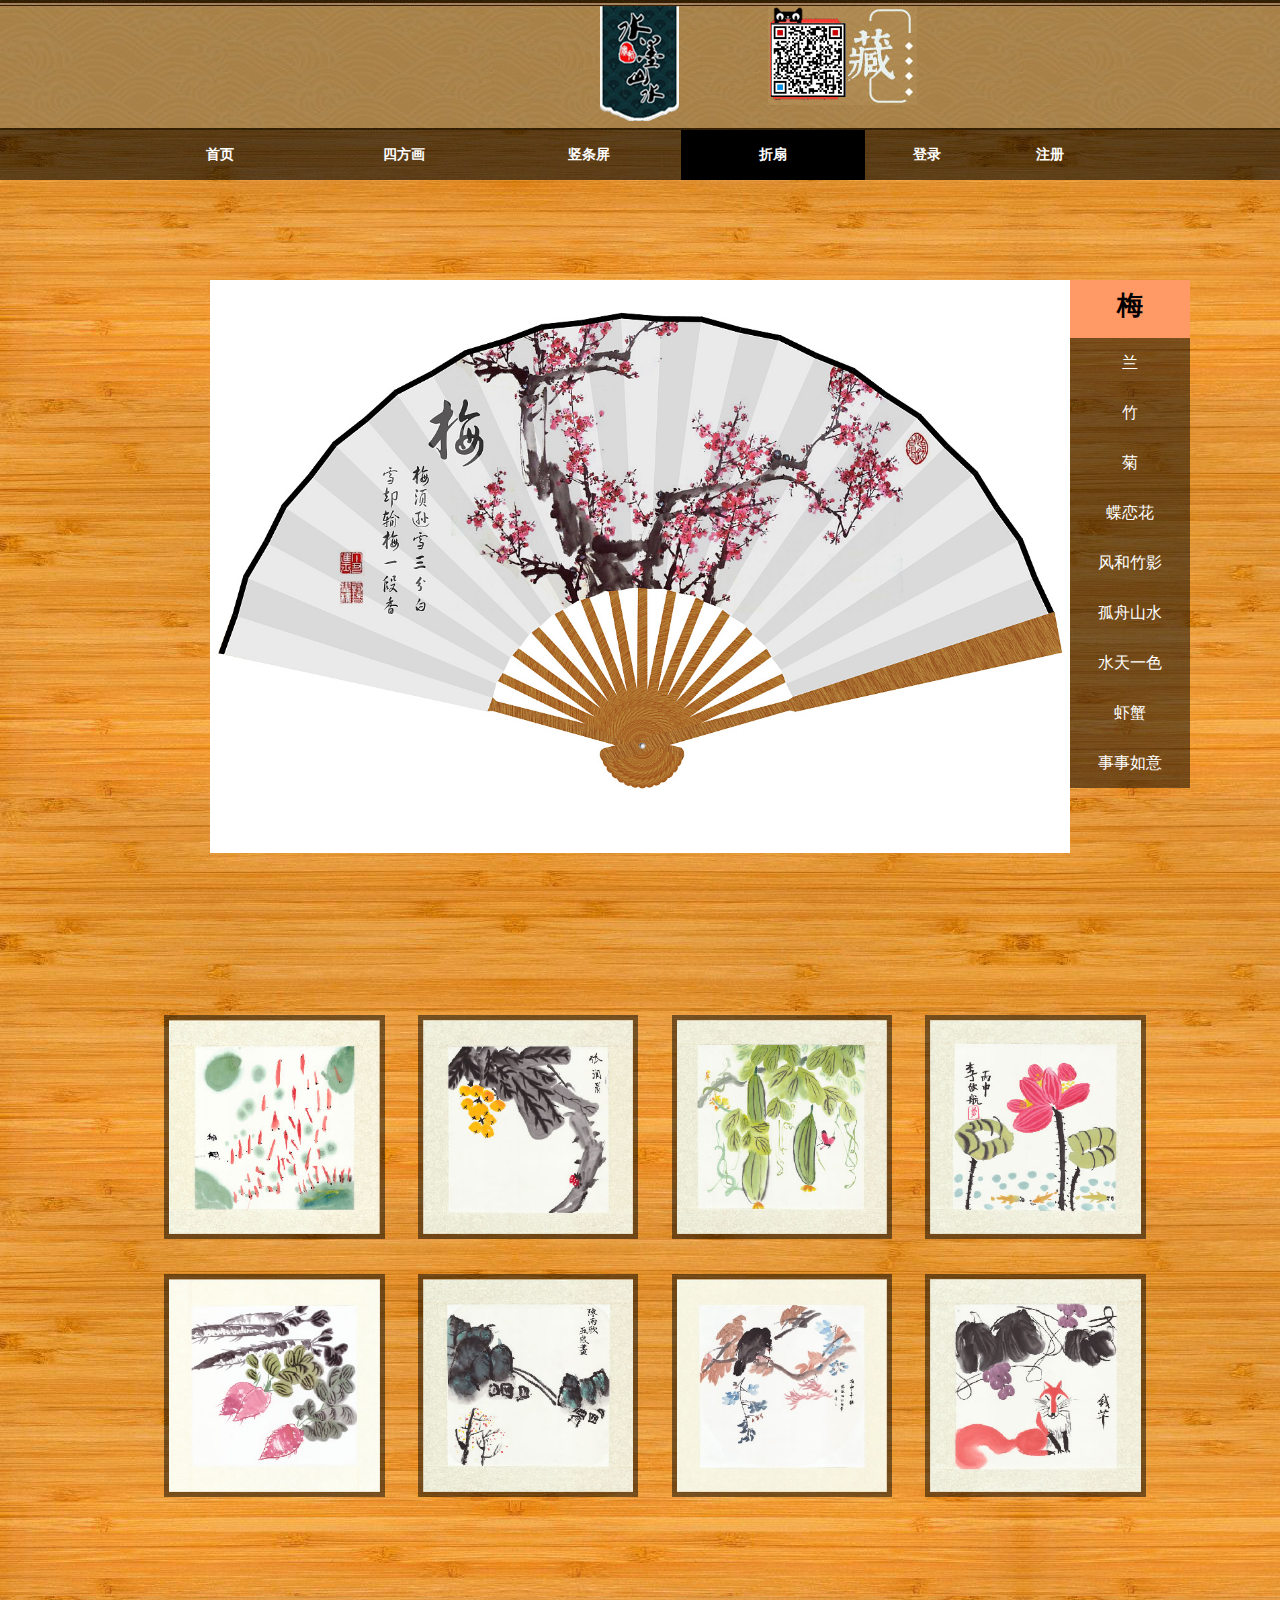
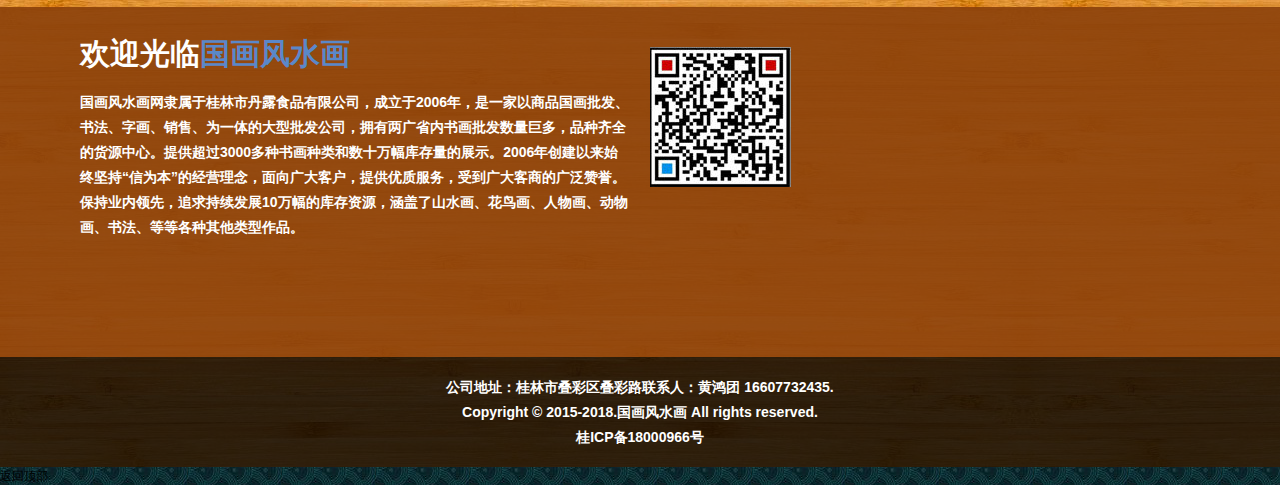
==== commit 7fdecac2: "修改了" ====
--- a/geomanticFan.html
+++ b/geomanticFan.html
@@ -9,10 +9,9 @@
   <link rel="stylesheet" href="css/Zstyle.css">
   <link rel="stylesheet" href="css/ZZindex.css">
   <link rel="stylesheet" href="css/fan.css">
-<<<<<<< HEAD
-=======
     <link rel="stylesheet" href="css/link.css">
->>>>>>> ce411d2aba4bc8d63f84f2bd8114e32286d03623
+    <link rel="stylesheet" href="css/Ystyle.css">
+
 
 </head>
 <body>
@@ -100,6 +99,10 @@
         </li>
       </ul>
     </div>
+  </div>
+  <div class="back-top">
+      <img class="panda-top" src="images/bg/back-top.jpg" alt="">
+      <img class="panda" src="images/bg/panda.png" alt="">
   </div>
   <!-- 主体 -->
   <div id="obody">
@@ -122,14 +125,14 @@
     </div>
       <div class="ctr_change">
           <ul class="clearfix">
-              <li class="zlink"><div><span class="ctr_span1 name">金鱼</span><span class="ctr_span2 zzprice">¥299</span></div><img class="picc" src="images/horizontal/w1.jpg" alt=""></li>
-              <li class="zlink"><div><span class="ctr_span1 name">琵琶</span><span class="ctr_span2 zzprice">¥299</span></div><img class="picc" src="images/horizontal/w2.jpg" alt=""></li>
-              <li class="zlink"><div><span class="ctr_span1 name">丰收</span><span class="ctr_span2 zzprice">¥299</span></div><img class="picc" src="images/horizontal/w3.jpg" alt=""></li>
-              <li class="zlink"><div><span class="ctr_span1 name">花开</span><span class="ctr_span2 zzprice">¥299</span></div><img class="picc" src="images/horizontal/w4.jpg" alt=""></li>
-              <li class="zlink"><div><span class="ctr_span1 name">萝卜</span><span class="ctr_span2 zzprice">¥299</span></div><img class="picc" src="images/horizontal/w5.jpg" alt=""></li>
-              <li class="zlink"><div><span class="ctr_span1 name">渡桥</span><span class="ctr_span2 zzprice">¥299</span></div><img class="picc" src="images/horizontal/w6.jpg" alt=""></li>
-              <li class="zlink"><div><span class="ctr_span1 name">秋天</span><span class="ctr_span2 zzprice">¥299</span></div><img class="picc" src="images/horizontal/w7.jpg" alt=""></li>
-              <li class="zlink"><div><span class="ctr_span1 name">葡萄</span><span class="ctr_span2 zzprice">¥299</span></div><img class="picc" src="images/horizontal/w8.jpg" alt=""></li>
+              <li class="zlink"><div><p class="ctr_span1 name">金鱼</p><p class="ctr_span2 zzprice">¥299</p></div><img class="picc" src="images/horizontal/w1.jpg" alt=""></li>
+              <li class="zlink"><div><p class="ctr_span1 name">琵琶</p><p class="ctr_span2 zzprice">¥299</p></div><img class="picc" src="images/horizontal/w2.jpg" alt=""></li>
+              <li class="zlink"><div><p class="ctr_span1 name">丰收</p><p class="ctr_span2 zzprice">¥299</p></div><img class="picc" src="images/horizontal/w3.jpg" alt=""></li>
+              <li class="zlink"><div><p class="ctr_span1 name">花开</p><p class="ctr_span2 zzprice">¥299</p></div><img class="picc" src="images/horizontal/w4.jpg" alt=""></li>
+              <li class="zlink"><div><p class="ctr_span1 name">萝卜</p><p class="ctr_span2 zzprice">¥299</p></div><img class="picc" src="images/horizontal/w5.jpg" alt=""></li>
+              <li class="zlink"><div><p class="ctr_span1 name">渡桥</p><p class="ctr_span2 zzprice">¥299</p></div><img class="picc" src="images/horizontal/w6.jpg" alt=""></li>
+              <li class="zlink"><div><p class="ctr_span1 name">秋天</p><p class="ctr_span2 zzprice">¥299</p></div><img class="picc" src="images/horizontal/w7.jpg" alt=""></li>
+              <li class="zlink"><div><p class="ctr_span1 name">葡萄</p><p class="ctr_span2 zzprice">¥299</p></div><img class="picc" src="images/horizontal/w8.jpg" alt=""></li>
 
           </ul>
       </div>
--- a/css/fan.css
+++ b/css/fan.css
@@ -82,9 +82,9 @@
         }
         /*鼠标滑动*/
         .ctr_change {
-            border: 1px solid #000;
+            /*border: 1px solid #000;*/
             padding: 20px 0 20px 30px;
-            background-color: rgba(0,0,0,.5);
+            /*background-color: rgba(0,0,0,.5);*/
             width: 1132px;
             margin: 0 auto;
             margin-bottom: 120px;
@@ -94,7 +94,7 @@
             text-align: center;
         }
         .ctr_change ul li {
-            border: 2px solid black;
+            border: 5px solid rgba(0,0,0,.5);
             overflow: hidden;
             position: relative;
             width: 20%;
@@ -113,6 +113,24 @@
             top: 0;
             width: 100%;
             height: 100%;
-            background-color: rgba(0,0,0,.7);
+            background-color: rgba(0,0,0,.4);
             opacity: 0;
+        }
+        .ctr_change p{
+            border-radius: 8px;
+            /*border: 1px solid rgba(0,0,0,.4);*/
+            font-weight: 900;
+            color: green;
+            margin: 20px 50px;
+            height: 30px;
+            line-height: 30px;
+            background-color: rgba(255,255,255,.5);
+        }
+        .ctr_change p:nth-of-type(2):hover{
+            color: firebrick;
+            background-color: rgba(249, 170, 39, 0.6);
+        }
+        .ctr_change p:nth-of-type(1) {
+            color: black;
+            margin-top: 40px;
         }--- a/css/Ystyle.css
+++ b/css/Ystyle.css
@@ -0,0 +1,631 @@
+/*第一个内容*/
+.back-top{
+    z-index: 7;
+    opacity: 0;
+    position: fixed;
+    text-align: center;
+    right: 0;
+    bottom: 0;
+    width: 150px;
+    height: 150px;
+
+}
+.back-top .panda-top {
+    z-index: 10;
+    cursor: pointer;
+    position: absolute;
+    right: 10px;
+    width: 30px;
+}
+.back-top .panda {
+    position: absolute;
+    right: -10px;
+    bottom: 0;
+    width: 150px;
+}
+.title4 {
+    padding-left: 20px;
+    width: 1132px;
+    font-size: 30px;
+    color: #285816;
+    font-weight: 900;
+    margin: 0 auto;
+}
+body {
+    background:url("../images/bg/007-bg.jpg");
+}
+.season {
+    padding: 20px 0;
+    border: 1px solid rgba(255,255,255,.3);
+    background-color: rgba(0,0,0,0.3);
+    text-align: center;
+    overflow: hidden;
+    width: 1132px;
+    margin: 70px auto;
+    border-radius: 10px;
+    border-top: 10px rgba(255,255,255,.4) solid;
+    border-bottom: 10px rgba(255,255,255,.4) solid;
+
+}
+.season span {
+    display: none;
+}
+.season p {
+    border: 1px solid rgba(255,255,255,.3);
+    width: 180px;
+    margin: 0 auto;
+    height: 30px;
+    font-size: 25px;
+    text-align: center;
+    background-color: rgba(255,255,255,.4);
+    margin-bottom: 20px;
+    border-radius: 5px;
+    line-height: 30px;
+    color: #fff;
+}
+.season>div:nth-of-type(1) p{
+    background-color: rgba(40, 88, 22, 0.5);
+}
+
+.season>div:nth-of-type(2) p{
+    background-color: rgba(255, 136, 90, 0.5);
+}
+.season>div:nth-of-type(3) p{
+    background-color: rgba(249, 170, 39, 0.5);
+}
+.season>div:nth-of-type(4) p{
+    background-color: rgba(77, 177, 126, 0.5);
+}
+.season>div {
+    display: inline-block;
+    margin: 10px;
+    margin-top: 10px;
+}
+
+.season div img{
+    position: relative;
+    width: 258px;
+    height: 258px;
+}
+.y-nav {
+    width: 100%;
+    height: 50px;
+    background-color: rgba(0,0,0,.6);
+    border: 1px solid rgba(255,255,255,.5);
+}
+.y-nav >ul {
+    margin-left: 40px;
+}
+.y-nav >ul>li {
+    position: relative;
+    cursor: pointer;
+    background-color: rgba(0,0,0,.6);
+    margin-right: 20px;
+    float: left;
+    width: 100px;
+    height: 49px;
+    font-size: 20px;
+    color: #fff;
+    line-height: 50px;
+    text-align: center;
+}
+.y-nav >ul>li:hover {
+    background-color: rgba(249, 170, 39, 0.85);
+}
+
+.nav-hid {
+    border: 1px solid rgba(255,255,255,.5);
+    position: absolute;
+    left: -30px;
+    top: 50px;
+    width: 400px;
+    height: 300px;
+    background-color: rgba(0,0,0,.6);
+    z-index: 4;
+    border-radius: 10px;
+    display: none;
+}
+.author-name {
+    float: left;
+    display: inline-block;
+    width: 40%;
+    height: 100%;
+}
+.author-data{
+    font-size: 20px;
+    opacity: 0.7;
+    position: relative;
+    margin-top: 10px;
+    float: left;
+    display: inline-block;
+    width: 60%;
+    height: 100%;
+}
+.author-name {
+    margin-top:10px;
+    font-size: 18px;
+    color: #000;
+    font-weight: 900;
+
+}
+.author-name>p {
+    text-indent: 10px;
+    position: relative;
+    border: 1px solid #000;
+    background-color: rgba(255,255,255,.5);
+    margin: 10px;
+    height: 30px;
+    width: 100px;
+    line-height: 30px;
+    border-radius: 5px;
+}
+.author-name .special {
+    left: 30px;
+    color: #fff;
+    background-color: #ad6622;
+}
+.author-name>div {
+    margin-left: 10px;
+}
+.words>div {
+    width: 150px;
+    height: 120px;
+    overflow: hidden;
+    background-color: rgba(255,255,255,0.7);
+    border-radius: 5px;
+}
+.words>ul {
+    display: none;
+    width: 150px;
+    height: 120px;
+
+}
+.author-name .words ul li {
+    text-align: left;
+    line-height: 20px;
+    margin-bottom: 3px;
+    font-size: 8px;
+    font-weight: 300;
+    color: #161719;
+    text-indent: 8px;
+    background-color: rgba(208, 167, 58, 0.45);
+}
+.words p {
+    background-color: #959595;
+    font-size: 13px;
+    text-indent: 8px;
+    height: 20px;
+    line-height: 20px;
+}
+.author-name #textID {
+    margin-top: -15px;
+    background-color: #ccc;
+    width: 110px;
+    height: 20px;
+}
+.author-name #submitID {
+    margin-top: -15px;
+    background-color: #ad6622;
+    color: #fff;
+    border: 1px solid black;
+    width: 33px;
+    height: 20px;
+}
+
+.author-data div{
+    left: 0;
+    top: 0;
+    position: absolute;
+    margin-left: 10px;
+    width: 220px;
+    height: 280px;
+}
+.author-data div img {
+    width: 100%;
+    height: 100%;
+}
+.author-data .spot {
+    display: block;
+}
+.author-data p {
+    position: absolute;
+    left: 20px;
+    font-weight: 900;
+    z-index: 6;
+    color: black;
+}
+.author-data .like {
+    top: 20px;
+}
+.author-data .collect {
+    top: 60px;
+}
+.author-data .like img {
+    width: 25px;
+    height:25px;
+}
+.author-data .collect img {
+    width: 30px;
+    height:30px;
+}
+
+.mid-content1 {
+    position: relative;
+    padding: 20px 0;
+    width: 1132px;
+    margin: 20px auto;
+    margin-top: 0;
+    overflow: hidden;
+    text-align: center;
+    /*background-color: #f9e377;*/
+}
+.mid-content1-text {
+    padding-top: 28px;
+    font-size: 30px;
+    font-weight: 700;
+    right: 0;
+    top: 50px;
+    position: absolute;
+    width: 50px;
+    height: 300px;
+    border: 1px rgba(255,255,255,0.5) dashed;
+    border-radius: 6px;
+    background: rgba(208, 167, 58, 0.7);
+    color: #8b400a;
+}
+.mid-content1-text2{
+    left: 0;
+}
+.left-content,.right-content {
+    margin: 0 30px;
+    perspective: 500px;
+    display: inline-block;
+    transform-style: preserve-3d;
+}
+.left-content >div:first-child,.right-content >div:first-child {
+    transform: rotateY(-20deg);
+}
+.left-content:hover >div:nth-child(odd),.right-content:hover >div:nth-child(odd),
+.left-content:hover >div:nth-child(even),.right-content:hover >div:nth-child(even)
+{
+    transform: rotateY(0deg);
+}
+.left-content >div:nth-child(even),.right-content >div:nth-child(even) {
+    transform: rotateY(20deg);
+}
+.left-content >div,.right-content>div {
+    transition: 1s;
+    width: 200px;
+    margin: 0 10px;
+    height: 370px;
+    display: inline-block;
+}
+
+.mid-content1 img {
+    width: 100%;
+    height: 370px;
+}
+.left-class {
+    color: #763b09;
+    font-size: 18px;
+    font-weight: 900;
+}
+.right-class{
+    color: #2c5918;
+    font-weight: 900;
+    font-size: 15px;
+}
+/*第二个内容*/
+.mid-content2 {
+    position: relative;
+    width: 1132px;
+    height: 280px;
+    margin: 20px auto;
+    overflow: hidden;
+    margin-top: 40px;
+}
+.mid-content2 ul {
+    width: 500px;
+    height: 280px;
+}
+.mid-content2 li {
+    z-index: 2;
+    width: 260px;
+    height: 260px;
+    position: absolute;
+}
+.mid-content2 li img {
+    width: 100%;
+}
+.mid-content2 span {
+    display: none;
+    margin: 0 10px;
+}
+.left .text {
+    position: absolute;
+    right: 10px;
+    top:0;
+    border-bottom: 2px solid brown;
+    border-right:2px solid brown ;
+    padding-bottom: 0;
+}
+.right .text {
+    /*padding-top: 10px;*/
+    border-top: 2px solid brown;
+    border-left: 2px solid brown;
+    position: absolute;
+    left: 0;
+    top:0;
+}
+/*第三个内容*/
+.mid-content3{
+    position: relative;
+    width: 1132px;
+    height: 600px;
+    margin: 50px auto;
+    margin-bottom: 0;
+}
+.mid-content3 #oul {
+    position: absolute;
+    top: 170px;
+    right: 610px;
+    width: 100px;
+    height: 480px;
+}
+.mid-content3 #oul li {
+    cursor: pointer;
+    position: absolute;
+    width: 100px;
+    height: 480px;
+    border: 2px solid brown;
+    transform-origin: bottom center ;
+}
+.mid-content3  #oul li img{
+    width: 100%;
+}
+#oul li{
+    transition: 1.2s;
+}
+.left-text {
+    position: absolute;
+    top: 100px;
+    left: 50px;
+    padding: 0 10px;
+    font-size: 60px;
+    width: 90px;
+    border-left: 5px solid darkolivegreen;
+    border-right: 5px solid darkolivegreen;
+    color: #656565;
+    font-weight: 700;
+}
+.left-price {
+    width: 100px;
+    height: 40px;
+    line-height: 40px;
+    background-color: firebrick;
+    color: #fff;
+    font-size: 30px;
+    position: absolute;
+    bottom: 150px;
+    left: 150px;
+}
+.left-price img {
+    display: none;
+}
+.left-price span:nth-of-type(2){
+    display: none;
+}
+.hide-img {
+    display: none;
+    position: absolute;
+    width: 900px;
+    height: 100%;
+    left: 50%;
+    margin-left: -450px;
+    border: 1px solid #000;
+    background: rgba(0,0,0,.6);
+}
+.hide-img .now{
+    margin: 0 auto;
+    width: 200px;
+    height: 100%;
+}
+.hide-img img {
+    width: 100%;
+    height: 600px;
+}
+.now {
+    display: block;
+}
+.hide-img>span {
+    cursor: pointer;
+    line-height: 40px;
+    text-align: center;
+    position: absolute;
+    right: 10px;
+    top: 10px;
+    width: 40px;
+    height: 40px;
+    color: #fff;
+    font-size: 40px;
+}
+.hide-img p {
+    position: absolute;
+    width: 900px;
+    height: 80px;
+    top: 50%;
+    margin-top: -40px;
+}
+.hide-img p span {
+    cursor: pointer;
+    position: absolute;
+    font-size: 80px;
+    top: -20px;
+    color: #fff;
+}
+.last-class {
+    left: 5px;
+}
+.next-class {
+    right: 5px;
+}
+/*切换图片*/
+.change {
+    position: absolute;
+    right: 0;
+    bottom: 0;
+}
+.change li {
+    margin-right: 5px;
+    float: left;
+    width: 34px;
+    height: 60px;
+}
+.change img {
+    width: 100%;
+    height: 100%;
+}
+.check {
+    border: 2px solid red;
+    box-shadow: 0 3px 3px rgba(255,255,255,.5);
+}
+/*第四个内容*/
+.mid-content4{
+    position: relative;
+    padding-top: 20px;
+    width: 1132px;
+    height: 440px;
+    margin: 0 auto;
+    margin-bottom: 100px;
+    background: rgba(255,255,255,0.2);
+    border: 1px solid rgba(0,0,0,.5);
+}
+.left-box {
+    border-right: 2px solid brown;
+    position: relative;
+    overflow: hidden;
+    margin-left: 20px;
+    float: left;
+    width: 400px;
+    height: 400px;
+}
+.left-box img {
+    position: absolute;
+    width: 100%;
+    height: 100%;
+}
+.right-box {
+    position: relative;
+    margin-top: 20px;
+    overflow: hidden;
+    margin-left: 20px;
+    width: 689px;
+    height: 350px;
+    float: left;
+}
+.right-box ul {
+    position: absolute;
+    width: 1365px;
+    height: 100%;
+}
+.right-box ul li {
+    overflow: hidden;
+    position: relative;
+    margin: 10px;
+    float: left;
+    width: 150px;
+    height: 150px;
+}
+.right-box li img {
+    width: 100%;
+    height: 100%;
+}
+.mid-content4>p {
+    background-color: #b97036;
+    position: absolute;
+    bottom: 20px;
+    left: 680px;
+    border: 1px solid rgba(255,255,255,.4);
+    width: 200px;
+    height: 20px;
+}
+.mid-content4>p span {
+    cursor: pointer;
+    border: 1px solid rgba(255,255,255,.6);
+    position: absolute;
+    width: 100px;
+    height: 19px;
+    border-radius: 10px;
+    background-color: rgba(0, 0, 0, 0.4);
+}
+/*鼠标移入li出现隐藏数据*/
+.right-box ul p {
+    border: 1px solid rgba(255,255,255,.5);
+    text-align: center;
+    position: absolute;
+    bottom: -50px;
+    left: 0;
+    width: 100%;
+    height: 50px;
+    line-height: 50px;
+    background-color: rgba(0,0,0,.3);
+    color: #fff;
+    font-size: 14px;
+}
+
+.right-box p .right-s {
+    margin-left: 20px;
+    color: black;
+    font-weight: 700;
+}
+/*vertical 3*/
+.eight {
+    position: relative;
+    width: 1132px;
+    height: 600px;
+    margin: 0 auto;
+}
+.eight ul {
+    position: relative;
+}
+.eight ul li {
+    height: 0;
+    position: absolute;
+    left: 200px;
+    top: 0;
+}
+.eight img {
+    border: 1px solid black;
+    height: 450px;
+}
+.eight p {
+    width: 100%;
+    height: 100px;
+    position: absolute;
+    top: 50%;
+    margin-top: -25px;
+}
+.eight ul span {
+    display: none;
+}
+.eight p >span {
+    cursor: pointer;
+    font-size: 70px;
+    position: absolute;
+    display: inline-block;
+    width: 70px;
+    height: 70px;
+    font-weight: 500;
+    color: #2c5918;
+}
+.eight .ctl_prev {
+    left: 0;
+}
+.eight .ctl_next {
+    right: 0;
+}
+img {
+    cursor: pointer;
+}
+
+
